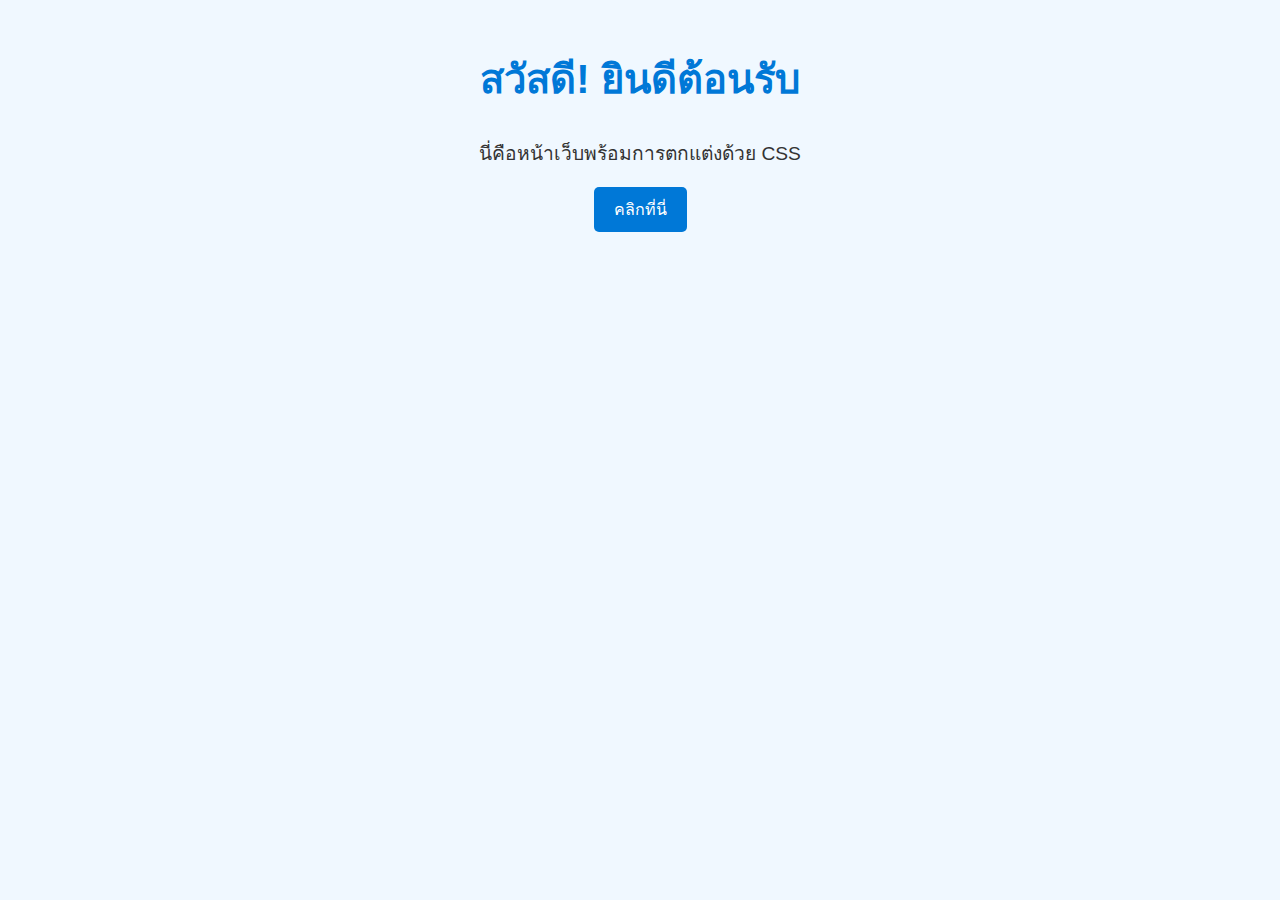
==== index.html @ cc573dde "Update and rename สปอย.html to index.html" ====
<!DOCTYPE html>
<html lang="th">
<head>
    <meta charset="UTF-8">
    <meta name="viewport" content="width=device-width, initial-scale=1.0">
    <title>หน้าเว็บพร้อม CSS</title>
    <link rel="stylesheet" href="สปอย.css">
</head>
<body>
    <h1>สวัสดี! ยินดีต้อนรับ</h1>
    <p>นี่คือหน้าเว็บพร้อมการตกแต่งด้วย CSS</p>
    <button>คลิกที่นี่</button>
</body>
</html>
---- สปอย.css ----
body {
    font-family: Arial, sans-serif;
    background-color: #f0f8ff;
    color: #333;
    text-align: center;
    margin: 0;
    padding: 20px;
}

h1 {
    color: #0078d7;
    font-size: 2.5em;
}

p {
    font-size: 1.2em;
}

button {
    background-color: #0078d7;
    color: white;
    border: none;
    padding: 10px 20px;
    font-size: 1em;
    cursor: pointer;
    border-radius: 5px;
}

button:hover {
    background-color: #005bb5;
}
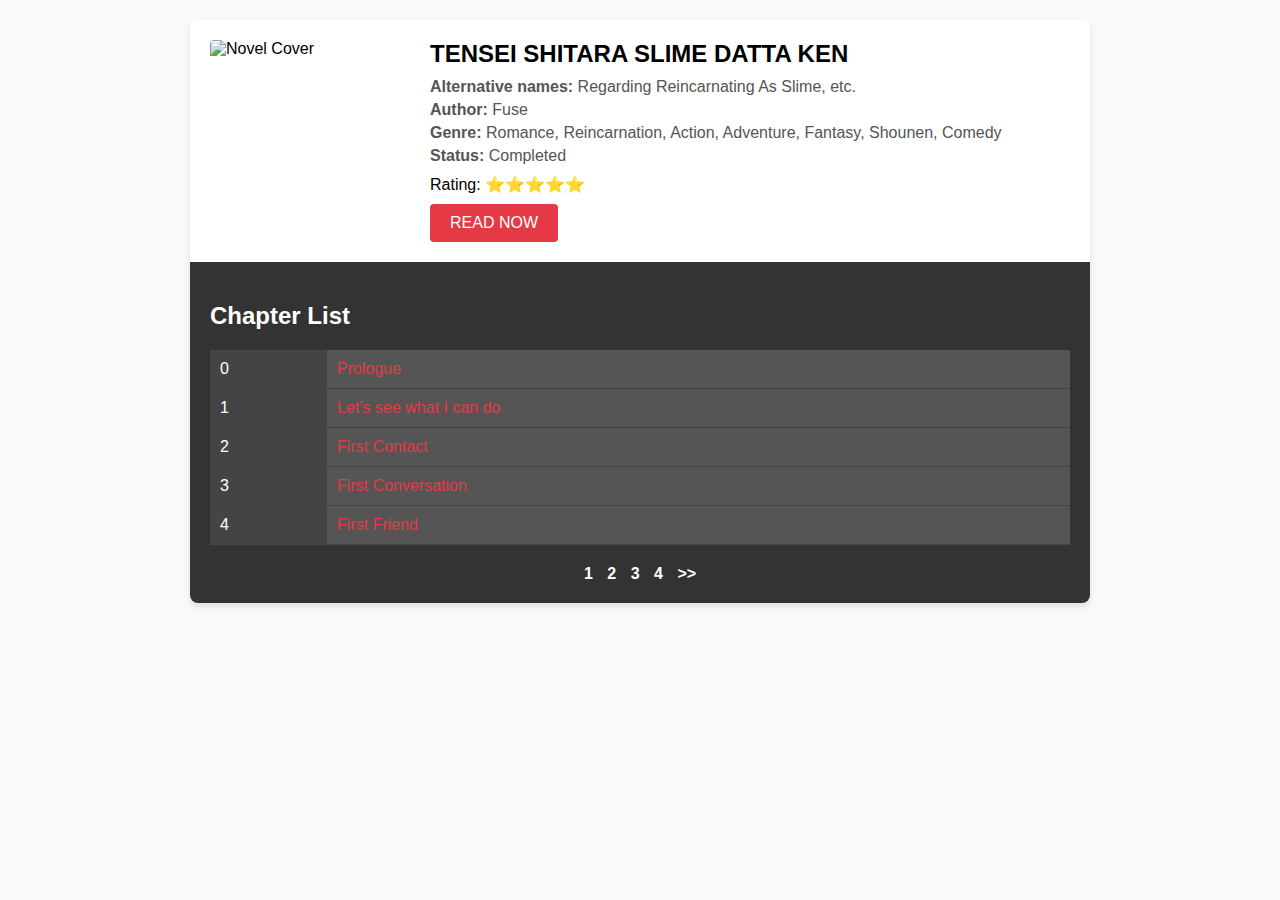
==== commit 022e4b3f: "Update index.html" ====
--- a/index.html
+++ b/index.html
@@ -1,14 +1,170 @@
 <!DOCTYPE html>
-<html lang="th">
+<html lang="en">
 <head>
     <meta charset="UTF-8">
     <meta name="viewport" content="width=device-width, initial-scale=1.0">
-    <title>หน้าเว็บพร้อม CSS</title>
-    <link rel="stylesheet" href="สปอย.css">
+    <title>Novel Info</title>
+    <style>
+        body {
+            font-family: Arial, sans-serif;
+            margin: 0;
+            padding: 0;
+            background-color: #f9f9f9;
+        }
+
+        .container {
+            max-width: 900px;
+            margin: 20px auto;
+            background: #fff;
+            box-shadow: 0 4px 6px rgba(0, 0, 0, 0.1);
+            border-radius: 8px;
+            overflow: hidden;
+        }
+
+        .novel-header {
+            display: flex;
+            padding: 20px;
+        }
+
+        .novel-header img {
+            width: 200px;
+            border-radius: 4px;
+            margin-right: 20px;
+        }
+
+        .novel-header .info {
+            flex-grow: 1;
+        }
+
+        .novel-header h1 {
+            font-size: 24px;
+            margin: 0 0 10px;
+        }
+
+        .novel-header p {
+            margin: 5px 0;
+            color: #555;
+        }
+
+        .novel-header .rating {
+            margin: 10px 0;
+        }
+
+        .button {
+            display: inline-block;
+            padding: 10px 20px;
+            background: #e63946;
+            color: #fff;
+            text-decoration: none;
+            border-radius: 4px;
+            transition: background 0.3s;
+        }
+
+        .button:hover {
+            background: #d62828;
+        }
+
+        .chapter-list {
+            background: #333;
+            color: #fff;
+            padding: 20px;
+        }
+
+        .chapter-list table {
+            width: 100%;
+            border-collapse: collapse;
+        }
+
+        .chapter-list table td {
+            padding: 10px;
+            border-bottom: 1px solid #444;
+        }
+
+        .chapter-list table td:nth-child(odd) {
+            background: #444;
+        }
+
+        .chapter-list table td:nth-child(even) {
+            background: #555;
+        }
+
+        .chapter-list table td a {
+            color: #e63946;
+            text-decoration: none;
+        }
+
+        .chapter-list table td a:hover {
+            text-decoration: underline;
+        }
+
+        .pagination {
+            margin-top: 20px;
+            text-align: center;
+        }
+
+        .pagination a {
+            color: #fff;
+            margin: 0 5px;
+            text-decoration: none;
+            font-weight: bold;
+        }
+
+        .pagination a:hover {
+            text-decoration: underline;
+        }
+    </style>
 </head>
 <body>
-    <h1>สวัสดี! ยินดีต้อนรับ</h1>
-    <p>นี่คือหน้าเว็บพร้อมการตกแต่งด้วย CSS</p>
-    <button>คลิกที่นี่</button>
+    <div class="container">
+        <!-- Top Section -->
+        <div class="novel-header">
+            <img src="path-to-image1.png" alt="Novel Cover">
+            <div class="info">
+                <h1>TENSEI SHITARA SLIME DATTA KEN</h1>
+                <p><strong>Alternative names:</strong> Regarding Reincarnating As Slime, etc.</p>
+                <p><strong>Author:</strong> Fuse</p>
+                <p><strong>Genre:</strong> Romance, Reincarnation, Action, Adventure, Fantasy, Shounen, Comedy</p>
+                <p><strong>Status:</strong> Completed</p>
+                <div class="rating">Rating: ⭐⭐⭐⭐⭐</div>
+                <a href="#" class="button">READ NOW</a>
+            </div>
+        </div>
+
+        <!-- Chapter List Section -->
+        <div class="chapter-list">
+            <h2>Chapter List</h2>
+            <table>
+                <tr>
+                    <td>0</td>
+                    <td><a href="#">Prologue</a></td>
+                </tr>
+                <tr>
+                    <td>1</td>
+                    <td><a href="#">Let’s see what I can do</a></td>
+                </tr>
+                <tr>
+                    <td>2</td>
+                    <td><a href="#">First Contact</a></td>
+                </tr>
+                <tr>
+                    <td>3</td>
+                    <td><a href="#">First Conversation</a></td>
+                </tr>
+                <tr>
+                    <td>4</td>
+                    <td><a href="#">First Friend</a></td>
+                </tr>
+                <!-- More rows as needed -->
+            </table>
+
+            <div class="pagination">
+                <a href="#">1</a>
+                <a href="#">2</a>
+                <a href="#">3</a>
+                <a href="#">4</a>
+                <a href="#">&gt;&gt;</a>
+            </div>
+        </div>
+    </div>
 </body>
 </html>
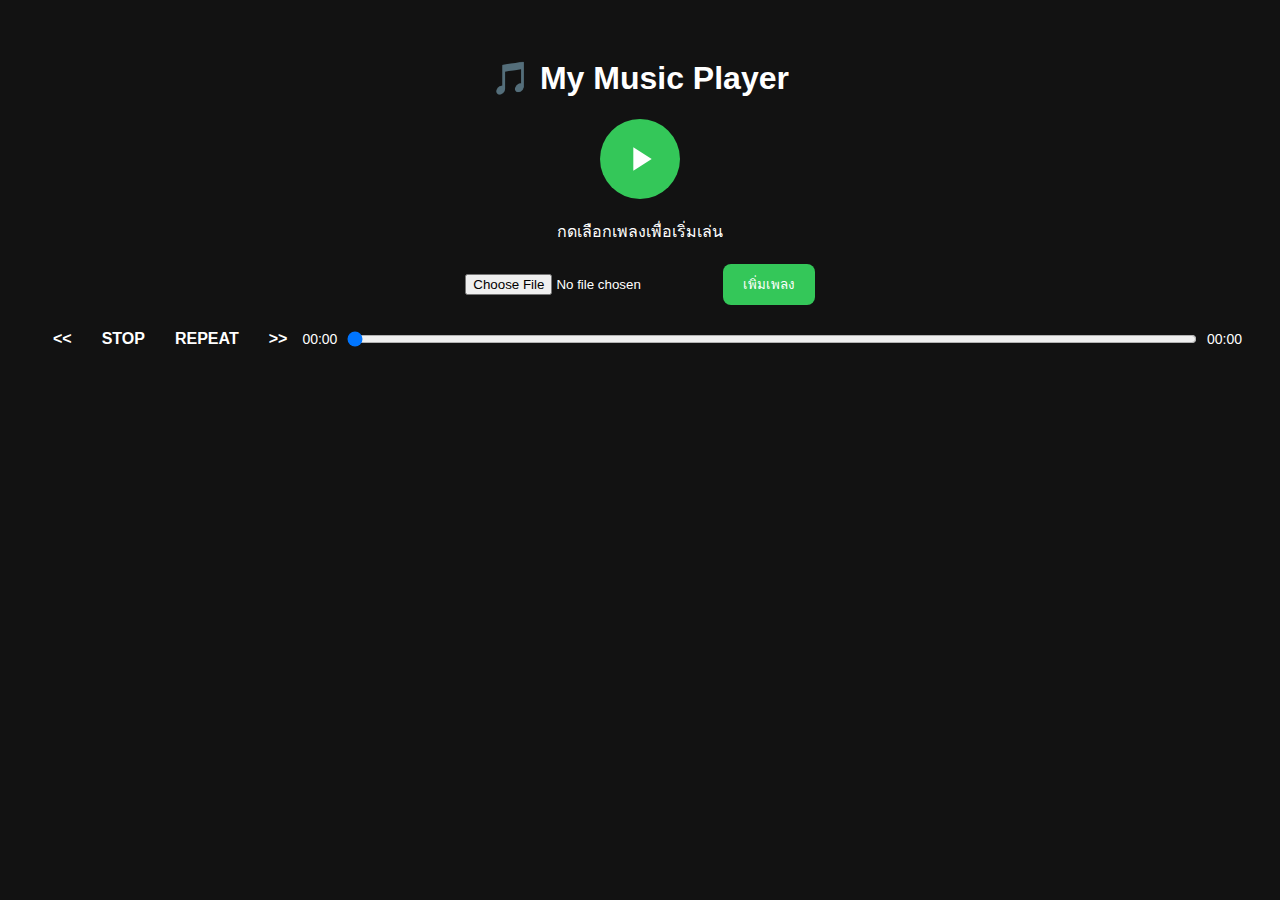
==== commit ccc4f01c: "Update and rename เพลง.html to index.html" ====
--- a/index.html
+++ b/index.html
@@ -1,170 +1,421 @@
 <!DOCTYPE html>
-<html lang="en">
+<html lang="th">
 <head>
-    <meta charset="UTF-8">
-    <meta name="viewport" content="width=device-width, initial-scale=1.0">
-    <title>Novel Info</title>
-    <style>
-        body {
-            font-family: Arial, sans-serif;
-            margin: 0;
-            padding: 0;
-            background-color: #f9f9f9;
-        }
-
-        .container {
-            max-width: 900px;
-            margin: 20px auto;
-            background: #fff;
-            box-shadow: 0 4px 6px rgba(0, 0, 0, 0.1);
-            border-radius: 8px;
-            overflow: hidden;
-        }
-
-        .novel-header {
-            display: flex;
-            padding: 20px;
-        }
-
-        .novel-header img {
-            width: 200px;
-            border-radius: 4px;
-            margin-right: 20px;
-        }
-
-        .novel-header .info {
-            flex-grow: 1;
-        }
-
-        .novel-header h1 {
-            font-size: 24px;
-            margin: 0 0 10px;
-        }
-
-        .novel-header p {
-            margin: 5px 0;
-            color: #555;
-        }
-
-        .novel-header .rating {
-            margin: 10px 0;
-        }
-
-        .button {
-            display: inline-block;
-            padding: 10px 20px;
-            background: #e63946;
-            color: #fff;
-            text-decoration: none;
-            border-radius: 4px;
-            transition: background 0.3s;
-        }
-
-        .button:hover {
-            background: #d62828;
-        }
-
-        .chapter-list {
-            background: #333;
-            color: #fff;
-            padding: 20px;
-        }
-
-        .chapter-list table {
-            width: 100%;
-            border-collapse: collapse;
-        }
-
-        .chapter-list table td {
-            padding: 10px;
-            border-bottom: 1px solid #444;
-        }
-
-        .chapter-list table td:nth-child(odd) {
-            background: #444;
-        }
-
-        .chapter-list table td:nth-child(even) {
-            background: #555;
-        }
-
-        .chapter-list table td a {
-            color: #e63946;
-            text-decoration: none;
-        }
-
-        .chapter-list table td a:hover {
-            text-decoration: underline;
-        }
-
-        .pagination {
-            margin-top: 20px;
-            text-align: center;
-        }
-
-        .pagination a {
-            color: #fff;
-            margin: 0 5px;
-            text-decoration: none;
-            font-weight: bold;
-        }
-
-        .pagination a:hover {
-            text-decoration: underline;
-        }
-    </style>
+  <meta charset="UTF-8">
+  <title>Music Player</title>
+  <style>
+    body {
+      background: #121212;
+      color: #fff;
+      font-family: 'Arial', sans-serif;
+      text-align: center;
+      padding: 30px;
+    }
+    #playPauseBtn {
+      width: 80px;
+      height: 80px;
+      border-radius: 50%;
+      background-color: #34C759;
+      border: none;
+      display: flex;
+      align-items: center;
+      justify-content: center;
+      margin: 20px auto;
+      cursor: pointer;
+      transition: background-color 0.3s;
+    }
+    #playPauseBtn svg {
+      width: 40px;
+      height: 40px;
+      fill: white;
+    }
+    #songList {
+      margin-top: 20px;
+    }
+    .song {
+      background: #1e1e1e;
+      padding: 10px;
+      margin: 5px 0;
+      border-radius: 8px;
+      display: flex;
+      justify-content: space-between;
+      align-items: center;
+      cursor: grab;
+    }
+    .song:hover {
+      background: #333;
+    }
+    .delete-btn {
+      background: transparent;
+      border: none;
+      color: #ff4d4d;
+      font-size: 20px;
+      cursor: pointer;
+    }
+    #addSongBtn {
+      margin-top: 20px;
+      padding: 10px 20px;
+      background-color: #34C759;
+      color: white;
+      border: none;
+      border-radius: 8px;
+      cursor: pointer;
+    }
+    .drag-over {
+      border: 2px dashed #34C759;
+    }
+    #progressContainer {
+      margin-top: 20px;
+      display: flex;
+      align-items: center;
+      justify-content: center;
+    }
+    #progress {
+      width: 80%;
+      margin: 0 10px;
+      cursor: pointer;
+    }
+    #currentTime {
+      font-size: 14px;
+    }
+    #duration {
+      font-size: 14px;
+    }
+    #progressContainer button {
+  background: transparent;
+  border: none;
+  color: white;
+  font-size: 16px;
+  font-weight: bold;
+  margin: 0 5px;
+  cursor: pointer;
+  padding: 5px 10px;
+  border-radius: 4px;
+  transition: background 0.2s, transform 0.2s;
+}
+
+#progressContainer button:hover {
+  background: #2a2a2a;
+  transform: scale(1.1);
+}
+  </style>
 </head>
 <body>
-    <div class="container">
-        <!-- Top Section -->
-        <div class="novel-header">
-            <img src="path-to-image1.png" alt="Novel Cover">
-            <div class="info">
-                <h1>TENSEI SHITARA SLIME DATTA KEN</h1>
-                <p><strong>Alternative names:</strong> Regarding Reincarnating As Slime, etc.</p>
-                <p><strong>Author:</strong> Fuse</p>
-                <p><strong>Genre:</strong> Romance, Reincarnation, Action, Adventure, Fantasy, Shounen, Comedy</p>
-                <p><strong>Status:</strong> Completed</p>
-                <div class="rating">Rating: ⭐⭐⭐⭐⭐</div>
-                <a href="#" class="button">READ NOW</a>
-            </div>
-        </div>
-
-        <!-- Chapter List Section -->
-        <div class="chapter-list">
-            <h2>Chapter List</h2>
-            <table>
-                <tr>
-                    <td>0</td>
-                    <td><a href="#">Prologue</a></td>
-                </tr>
-                <tr>
-                    <td>1</td>
-                    <td><a href="#">Let’s see what I can do</a></td>
-                </tr>
-                <tr>
-                    <td>2</td>
-                    <td><a href="#">First Contact</a></td>
-                </tr>
-                <tr>
-                    <td>3</td>
-                    <td><a href="#">First Conversation</a></td>
-                </tr>
-                <tr>
-                    <td>4</td>
-                    <td><a href="#">First Friend</a></td>
-                </tr>
-                <!-- More rows as needed -->
-            </table>
-
-            <div class="pagination">
-                <a href="#">1</a>
-                <a href="#">2</a>
-                <a href="#">3</a>
-                <a href="#">4</a>
-                <a href="#">&gt;&gt;</a>
-            </div>
-        </div>
-    </div>
+
+  <h1>🎵 My Music Player</h1>
+
+  <button id="playPauseBtn">
+    <svg id="playIcon" viewBox="0 0 24 24">
+      <path id="playPath" d="M8 5v14l11-7z"/>
+    </svg>
+  </button>
+
+  <div id="nowPlaying">กดเลือกเพลงเพื่อเริ่มเล่น</div>
+
+  <input type="file" id="songFile" accept="audio/*">
+  <button id="addSongBtn">เพิ่มเพลง</button>
+
+  <div id="songList"></div>
+
+  <audio id="audio" controls style="display:none;"></audio>
+
+  <div id="progressContainer">
+    <button id="prevBtn"><<</button>
+  <button id="stopBtn">STOP</button>
+  <button id="repeatBtn">REPEAT</button>
+  <button id="nextBtn">>></button>
+
+    <span id="currentTime">00:00</span>
+    <input type="range" id="progress" value="0" max="100" step="1">
+    <span id="duration">00:00</span>
+  </div>
+
+  <script>
+const audio = document.getElementById('audio');
+const playPauseBtn = document.getElementById('playPauseBtn');
+const playPath = document.getElementById('playPath');
+const nowPlaying = document.getElementById('nowPlaying');
+const songList = document.getElementById('songList');
+const addSongBtn = document.getElementById('addSongBtn');
+const songFileInput = document.getElementById('songFile');
+const progress = document.getElementById('progress');
+const currentTimeDisplay = document.getElementById('currentTime');
+const durationDisplay = document.getElementById('duration');
+
+const prevBtn = document.getElementById('prevBtn');
+const nextBtn = document.getElementById('nextBtn');
+const stopBtn = document.getElementById('stopBtn');
+const repeatBtn = document.getElementById('repeatBtn');
+
+let isPlaying = false;
+let currentSong = null;
+let db;
+let songQueue = [];
+let currentSongIndex = 0;
+let repeatMode = false;
+let dragSrcEl = null;
+
+const request = indexedDB.open('musicDB', 1);
+
+request.onerror = function(event) {
+  console.error('Database error:', event.target.error);
+};
+
+request.onsuccess = function(event) {
+  db = event.target.result;
+  loadSongs();
+};
+
+request.onupgradeneeded = function(event) {
+  db = event.target.result;
+  const objectStore = db.createObjectStore('songs', { keyPath: 'id', autoIncrement: true });
+  objectStore.createIndex('name', 'name', { unique: false });
+};
+
+function saveOrder() {
+  const order = Array.from(document.querySelectorAll('.song')).map(song => parseInt(song.dataset.id));
+  localStorage.setItem('songOrder', JSON.stringify(order));
+}
+
+function loadSongs() {
+  const transaction = db.transaction(['songs'], 'readonly');
+  const objectStore = transaction.objectStore('songs');
+  const request = objectStore.getAll();
+
+  request.onsuccess = function(event) {
+    const songs = event.target.result;
+    const savedOrder = JSON.parse(localStorage.getItem('songOrder')) || [];
+
+    const sortedSongs = [...songs].sort((a, b) => {
+      return savedOrder.indexOf(a.id) - savedOrder.indexOf(b.id);
+    });
+
+    sortedSongs.forEach(song => {
+      createSongElement(song.id, song.name, song.file);
+      songQueue.push({ id: song.id, name: song.name, file: song.file });
+    });
+  };
+}
+
+addSongBtn.addEventListener('click', () => {
+  const file = songFileInput.files[0];
+  if (file) {
+    const reader = new FileReader();
+    reader.onload = function(event) {
+      const fileData = event.target.result;
+      const transaction = db.transaction(['songs'], 'readwrite');
+      const objectStore = transaction.objectStore('songs');
+      const addRequest = objectStore.add({ name: file.name.replace(/\.[^/.]+$/, ""), file: fileData });
+
+      addRequest.onsuccess = function(e) {
+        const newId = e.target.result;
+        createSongElement(newId, file.name.replace(/\.[^/.]+$/, ""), fileData);
+        songQueue.push({ id: newId, name: file.name.replace(/\.[^/.]+$/, ""), file: fileData });
+
+        const savedOrder = JSON.parse(localStorage.getItem('songOrder')) || [];
+        savedOrder.push(newId);
+        localStorage.setItem('songOrder', JSON.stringify(savedOrder));
+      };
+    };
+    reader.readAsArrayBuffer(file);
+    songFileInput.value = '';
+  } else {
+    alert('กรุณาเลือกไฟล์เพลง');
+  }
+});
+
+playPauseBtn.addEventListener('click', () => {
+  if (!audio.src) {
+    alert('กรุณาเลือกเพลงก่อน');
+    return;
+  }
+
+  if (isPlaying) {
+    audio.pause();
+    setPlayIcon();
+    isPlaying = false;
+  } else {
+    audio.play();
+    setPauseIcon();
+    isPlaying = true;
+  }
+});
+
+function createSongElement(id, name, fileData) {
+  const songDiv = document.createElement('div');
+  songDiv.classList.add('song');
+  songDiv.setAttribute('data-id', id);
+  songDiv.setAttribute('draggable', 'true');
+
+  const songName = document.createElement('span');
+  songName.textContent = name;
+
+  const deleteBtn = document.createElement('button');
+  deleteBtn.textContent = '🗑️';
+  deleteBtn.classList.add('delete-btn');
+
+  deleteBtn.addEventListener('click', (e) => {
+    e.stopPropagation();
+    const transaction = db.transaction(['songs'], 'readwrite');
+    const objectStore = transaction.objectStore('songs');
+    objectStore.delete(id);
+    songDiv.remove();
+
+    if (currentSong === id) {
+      audio.pause();
+      nowPlaying.textContent = 'กดเลือกเพลงเพื่อเริ่มเล่น';
+      setPlayIcon();
+      isPlaying = false;
+    }
+
+    const savedOrder = JSON.parse(localStorage.getItem('songOrder')) || [];
+    const updatedOrder = savedOrder.filter(songId => songId !== id);
+    localStorage.setItem('songOrder', JSON.stringify(updatedOrder));
+  });
+
+  songDiv.addEventListener('click', () => {
+    if (currentSong !== id) {
+      const blob = new Blob([fileData]);
+      const url = URL.createObjectURL(blob);
+      audio.src = url;
+      currentSong = id;
+      currentSongIndex = songQueue.findIndex(song => song.id === currentSong);
+      audio.play();
+      setPauseIcon();
+      isPlaying = true;
+      nowPlaying.textContent = name;
+    }
+  });
+
+  songDiv.addEventListener('dragstart', (e) => {
+    dragSrcEl = songDiv;
+    e.dataTransfer.effectAllowed = 'move';
+    e.dataTransfer.setData('text/plain', id);
+    songDiv.style.opacity = '0.5';
+  });
+
+  songDiv.addEventListener('dragover', (e) => {
+    e.preventDefault();
+    songDiv.classList.add('drag-over');
+  });
+
+  songDiv.addEventListener('dragleave', () => {
+    songDiv.classList.remove('drag-over');
+  });
+
+  songDiv.addEventListener('drop', (e) => {
+    e.stopPropagation();
+    songDiv.classList.remove('drag-over');
+
+    if (dragSrcEl !== songDiv) {
+      const parent = songList;
+      const children = Array.from(parent.children);
+      const srcIndex = children.indexOf(dragSrcEl);
+      const destIndex = children.indexOf(songDiv);
+
+      if (srcIndex < destIndex) {
+        parent.insertBefore(dragSrcEl, songDiv.nextSibling);
+      } else {
+        parent.insertBefore(dragSrcEl, songDiv);
+      }
+
+      saveOrder();
+    }
+  });
+
+  songDiv.addEventListener('dragend', () => {
+    songDiv.style.opacity = '1';
+    document.querySelectorAll('.song').forEach(s => s.classList.remove('drag-over'));
+  });
+
+  songDiv.appendChild(songName);
+  songDiv.appendChild(deleteBtn);
+  songList.appendChild(songDiv);
+}
+
+function setPlayIcon() {
+  playPath.setAttribute('d', 'M8 5v14l11-7z');
+}
+
+function setPauseIcon() {
+  playPath.setAttribute('d', 'M6 19h4V5H6v14zm8-14v14h4V5h-4z');
+}
+
+audio.addEventListener('ended', () => {
+  if (repeatMode) {
+    audio.currentTime = 0;
+    audio.play();
+  } else if (currentSongIndex < songQueue.length - 1) {
+    currentSongIndex++;
+    playSongByIndex(currentSongIndex);
+  } else {
+    currentSongIndex = 0;
+    playSongByIndex(currentSongIndex);
+  }
+});
+
+audio.addEventListener('timeupdate', () => {
+  if (audio.duration) {
+    progress.value = (audio.currentTime / audio.duration) * 100;
+    currentTimeDisplay.textContent = formatTime(audio.currentTime);
+    durationDisplay.textContent = formatTime(audio.duration);
+  }
+});
+
+progress.addEventListener('input', () => {
+  if (audio.duration) {
+    audio.currentTime = (progress.value / 100) * audio.duration;
+  }
+});
+
+function formatTime(seconds) {
+  const minutes = Math.floor(seconds / 60);
+  const secs = Math.floor(seconds % 60);
+  return `${minutes.toString().padStart(2, '0')}:${secs.toString().padStart(2, '0')}`;
+}
+
+function playSongByIndex(index) {
+  const song = songQueue[index];
+  if (!song) return;
+  const blob = new Blob([song.file]);
+  const url = URL.createObjectURL(blob);
+  audio.src = url;
+  currentSong = song.id;
+  audio.play();
+  setPauseIcon();
+  isPlaying = true;
+  nowPlaying.textContent = song.name;
+}
+
+// 🔘 ปุ่มควบคุม
+prevBtn.addEventListener('click', () => {
+  if (currentSongIndex > 0) {
+    currentSongIndex--;
+    playSongByIndex(currentSongIndex);
+  }
+});
+
+nextBtn.addEventListener('click', () => {
+  if (currentSongIndex < songQueue.length - 1) {
+    currentSongIndex++;
+    playSongByIndex(currentSongIndex);
+  }
+});
+
+stopBtn.addEventListener('click', () => {
+  audio.pause();
+  audio.currentTime = 0;
+  isPlaying = false;
+  setPlayIcon();
+});
+
+repeatBtn.addEventListener('click', () => {
+  repeatMode = !repeatMode;
+  repeatBtn.style.color = repeatMode ? '#34C759' : 'white';
+});
+</script>
+
+  </script>
+
 </body>
 </html>
